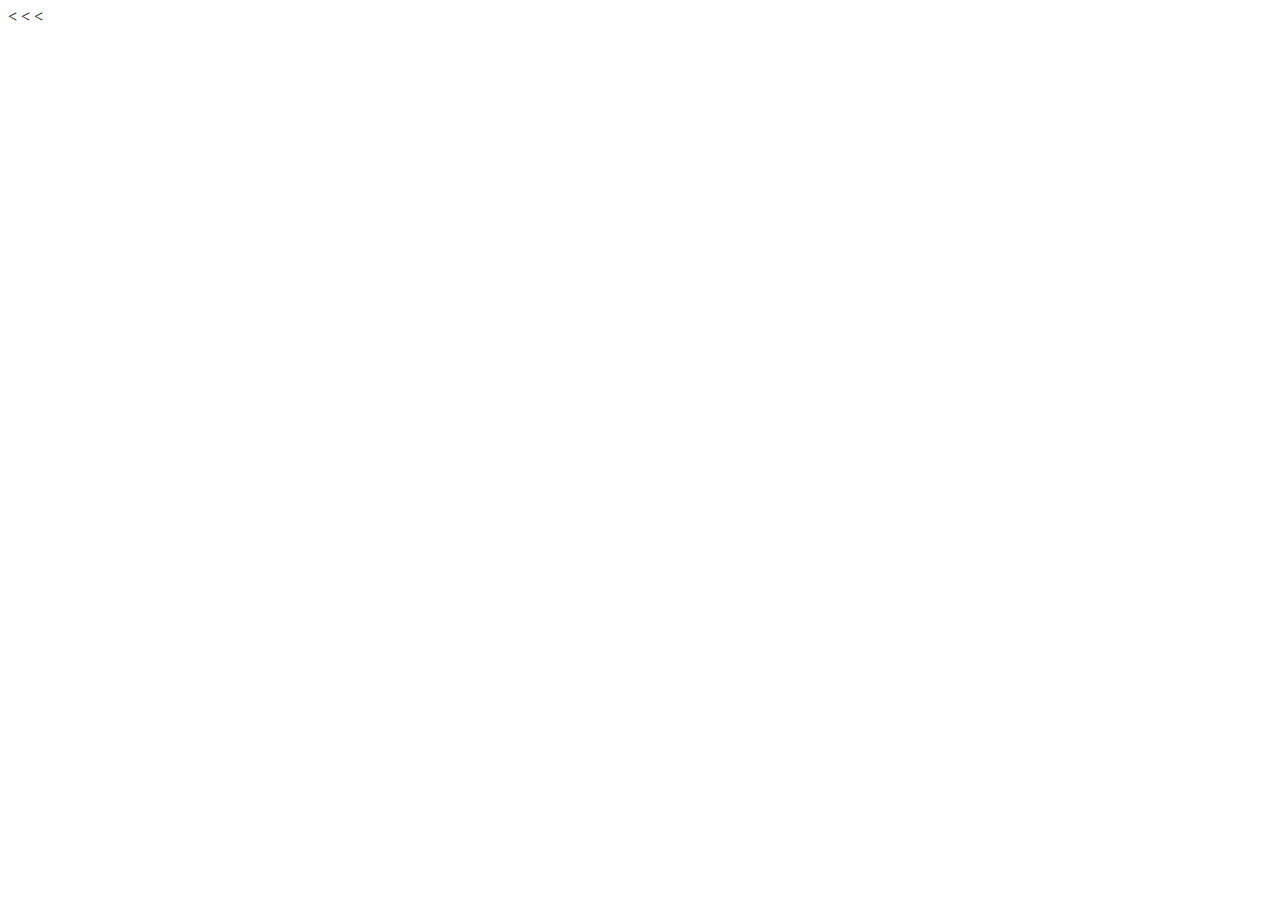
==== index.html @ 5e3ae1a4 "create base files, TODO list, setup oscillators" ====
< <!DOCTYPE html>
<html lang="en">

  <head>
    <<meta charset="utf-8">
    <<meta name="author" content="Lance Giles">
    <meta name="description" content="step sequencer and synthesizer">
    <link rel="stylesheet" href="style.css" />
    <title>Slaps</title>
  </head>

  <body>
<!-- start small and expand
1. an on/off button for an oscillator
-->

<!--
2. expand to two buttons for the same oscillator to extend
-->

<!--
3. add second oscillator with both buttons
-->

<!--
4. with the above accompished, expaning this to an arbitrary amount of steps and oscillators should be straightfoward
-->
  <body>
</html>
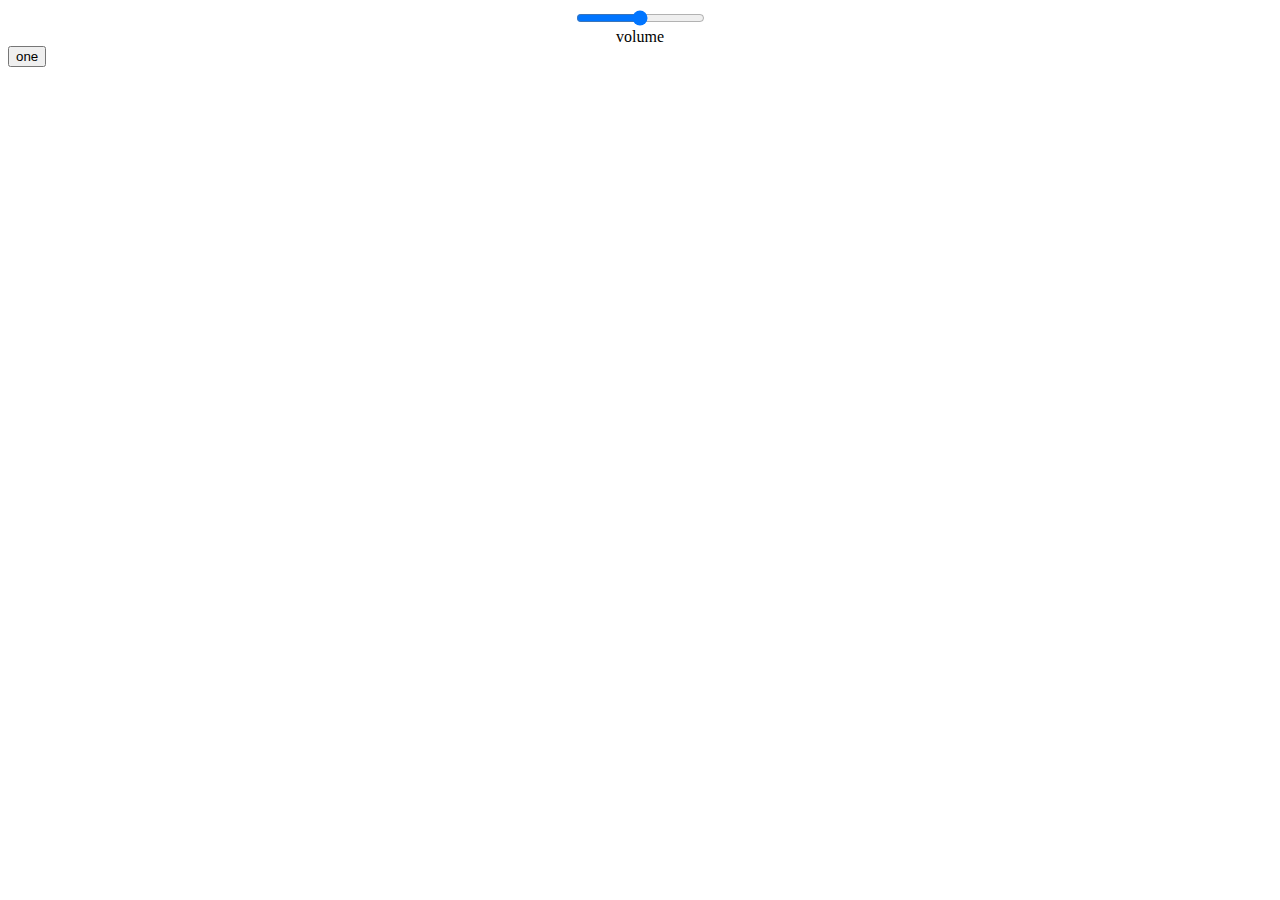
==== commit 289d954f: "add volume control" ====
--- a/index.html
+++ b/index.html
@@ -1,19 +1,29 @@
-< <!DOCTYPE html>
+<!DOCTYPE html>
 <html lang="en">
 
   <head>
-    <<meta charset="utf-8">
-    <<meta name="author" content="Lance Giles">
+    <meta charset="utf-8">
+    <meta name="author" content="Lance Giles">
     <meta name="description" content="step sequencer and synthesizer">
     <link rel="stylesheet" href="style.css" />
     <title>Slaps</title>
   </head>
 
   <body>
+
+    <div id="volume-control">
+      <input type="range" min="0" max="2" value="1" step="0.01" data-action="volume">
+      <datalist id="gain-vals">
+        <option value="0" label="min">
+        <option value="2" label="max">
+      </datalist>
+      <label for="volume">volume</label>
+    </div>
+
 <!-- start small and expand
 1. an on/off button for an oscillator
 -->
-
+<button id="osc1" class="oscillator">one</button>
 <!--
 2. expand to two buttons for the same oscillator to extend
 -->
--- a/style.css
+++ b/style.css
@@ -0,0 +1,5 @@
+#volume-control {
+	display: grid;
+	justify-items: center;
+	
+}
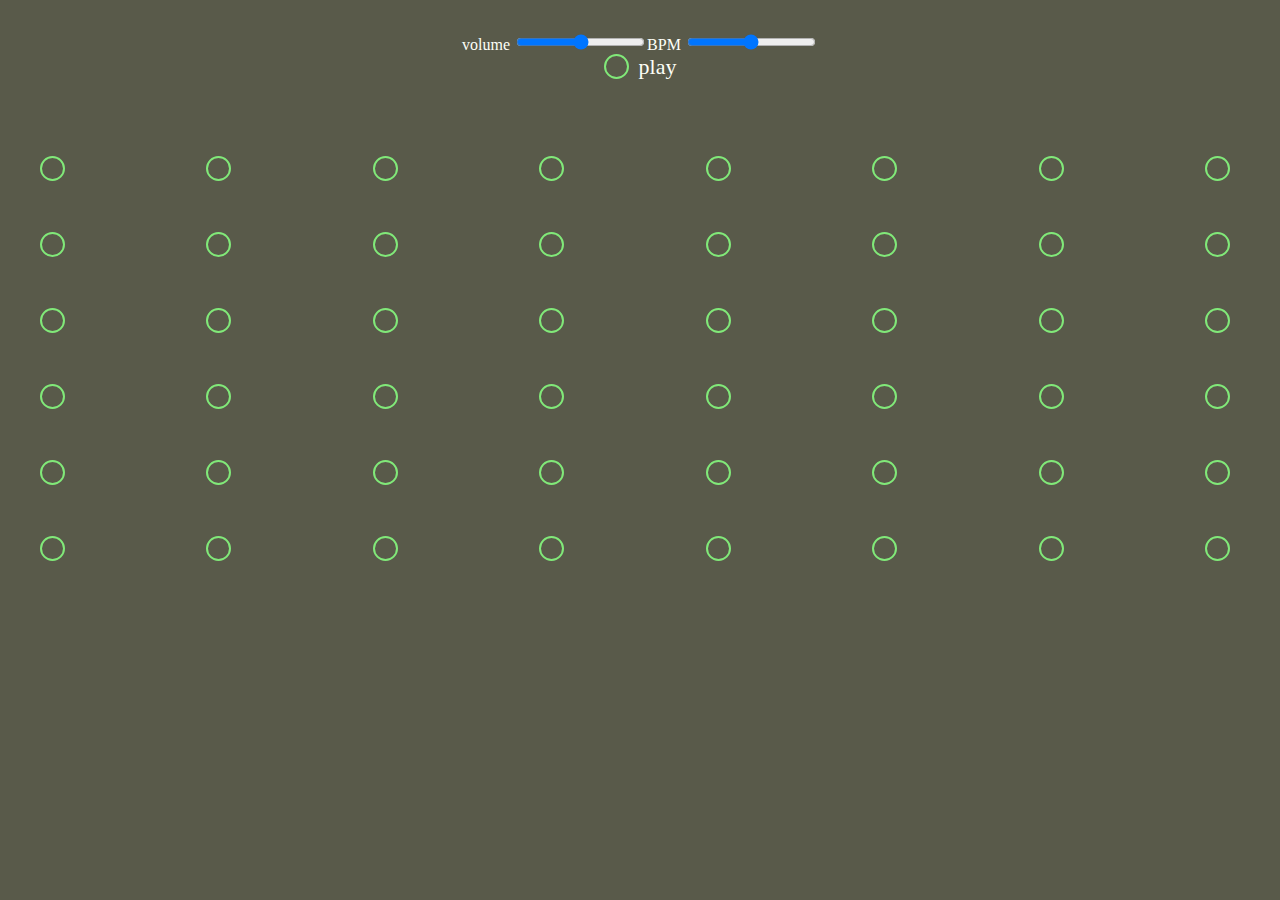
==== commit 2c942e0d: "redo appearance, add and tweak functionality" ====
--- a/index.html
+++ b/index.html
@@ -6,34 +6,252 @@
     <meta name="author" content="Lance Giles">
     <meta name="description" content="step sequencer and synthesizer">
     <link rel="stylesheet" href="style.css" />
-    <title>Slaps</title>
+    <title>Slaps - Step Sequencer</title>
+    <meta name="description" content="A simple instrument for web browsers" />
+    <meta name="viewport" content="width=device-width, initial-scale=1, shrink-to-fit=no" />
   </head>
 
   <body>
-
-    <div id="volume-control">
-      <input type="range" min="0" max="2" value="1" step="0.01" data-action="volume">
-      <datalist id="gain-vals">
-        <option value="0" label="min">
-        <option value="2" label="max">
-      </datalist>
-      <label for="volume">volume</label>
-    </div>
-
-<!-- start small and expand
-1. an on/off button for an oscillator
--->
-<button id="osc1" class="oscillator">one</button>
-<!--
-2. expand to two buttons for the same oscillator to extend
--->
-
-<!--
-3. add second oscillator with both buttons
--->
-
-<!--
-4. with the above accompished, expaning this to an arbitrary amount of steps and oscillators should be straightfoward
--->
-  <body>
+    <section id="controls">
+      <div id="sliders">
+        <div id="volume-control">
+          <label for="volume">volume</label>
+          <input type="range" min="0" max="2" value="1" step="0.01" data-action="volume">
+          <datalist id="gain-vals">
+            <option value="0" label="min">
+            <option value="2" label="max">
+          </datalist>
+        </div>
+        <div id="bpm-control">
+          <label for="bpm">BPM</label>
+          <input name="bpm" id="bpm" type="range" min="60" max="180" value="120" step="1" />
+       </div>
+      </div>
+      <div id="play-button">  
+        <label for="playBtn" class="container">play
+          <input type="checkbox" id="playBtn" />
+          <span class="checkmark"></span>
+        </label>
+      </div>
+  </section>
+
+	<section id="row-one">
+		<section class="pads">
+      <label for="v1n1" class="container"><p>Voice 1, Note 1</p>
+        <input type="checkbox" id="v1n1" />
+        <span class="checkmark"></span>
+      </label>
+			<label for="v1n2" class="container"><p>Voice 1, Note 2</p>
+        <input type="checkbox" id="v1n2" />
+        <span class="checkmark"></span>
+      </label>
+			<label for="v1n3" class="container"><p>Voice 1, Note 3</p>
+        <input type="checkbox" id="v1n3" />
+        <span class="checkmark"></span>
+      </label>
+			<label for="v1n4" class="container"><p>Voice 1, Note 4</p>
+        <input type="checkbox" id="v1n4" />
+        <span class="checkmark"></span>
+      </label>
+      <label for="v1n5" class="container"><p>Voice 1, Note 5</p>
+        <input type="checkbox" id="v1n5" />
+        <span class="checkmark"></span>
+      </label>
+			<label for="v1n6" class="container"><p>Voice 1, Note 6</p>
+        <input type="checkbox" id="v1n6" />
+        <span class="checkmark"></span>
+      </label>
+			<label for="v1n7" class="container"><p>Voice 1, Note 7</p>
+        <input type="checkbox" id="v1n7" />
+        <span class="checkmark"></span>
+      </label>
+			<label for="v1n8" class="container"><p>Voice 1, Note 8</p>
+        <input type="checkbox" id="v1n8" />
+        <span class="checkmark"></span>
+      </label>
+    </section>
+  </section>
+
+  <section id="row-two">
+    <section class="pads">
+      <label for="v2n1" class="container"><p>Voice 2, Note 1</p>
+        <input type="checkbox" id="v2n1" />
+        <span class="checkmark"></span>
+      </label>
+      <label for="v2n2" class="container"><p>Voice 2, Note 2</p>
+        <input type="checkbox" id="v2n2" />
+        <span class="checkmark"></span>
+      </label>
+      <label for="v2n3" class="container"><p>Voice 2, Note 3</p>
+        <input type="checkbox" id="v2n3" />
+        <span class="checkmark"></span>
+      </label>
+      <label for="v2n4" class="container"><p>Voice 2, Note 4</p>
+        <input type="checkbox" id="v2n4" />
+        <span class="checkmark"></span>
+      </label>
+      <label for="v2n5" class="container"><p>Voice 2, Note 5</p>
+        <input type="checkbox" id="v2n5" />
+        <span class="checkmark"></span>
+      </label>
+      <label for="v2n6" class="container"><p>Voice 2, Note 6</p>
+        <input type="checkbox" id="v2n6" />
+        <span class="checkmark"></span>
+      </label>
+      <label for="v2n7" class="container"><p>Voice 2, Note 7</p>
+        <input type="checkbox" id="v2n7" />
+        <span class="checkmark"></span>
+      </label>
+      <label for="v2n8" class="container"><p>Voice 2, Note 8</p>
+        <input type="checkbox" id="v2n8" />
+        <span class="checkmark"></span>
+      </label>
+    </section>
+  </section>
+  <section id="row-three">
+    <section class="pads">
+      <label for="v3n1" class="container"><p>Voice 3, Note 1</p>
+        <input type="checkbox" id="v3n1" />
+        <span class="checkmark"></span>
+      </label>
+      <label for="v3n2" class="container"><p>Voice 3, Note 2</p>
+        <input type="checkbox" id="v3n2" />
+        <span class="checkmark"></span>
+      </label>
+      <label for="v3n3" class="container"><p>Voice 3, Note 3</p>
+        <input type="checkbox" id="v3n3" />
+        <span class="checkmark"></span>
+      </label>
+      <label for="v3n4" class="container"><p>Voice 3, Note 4</p>
+        <input type="checkbox" id="v3n4" />
+        <span class="checkmark"></span>
+      </label>
+      <label for="v3n5" class="container"><p>Voice 3, Note 5</p>
+        <input type="checkbox" id="v3n5" />
+        <span class="checkmark"></span>
+      </label>
+      <label for="v3n6" class="container"><p>Voice 3, Note 6</p>
+        <input type="checkbox" id="v3n6" />
+        <span class="checkmark"></span>
+      </label>
+      <label for="v3n7" class="container"><p>Voice 3, Note 7</p>
+        <input type="checkbox" id="v3n7" />
+        <span class="checkmark"></span>
+      </label>
+      <label for="v3n8" class="container"><p>Voice 3, Note 8</p>
+        <input type="checkbox" id="v3n8" />
+        <span class="checkmark"></span>
+      </label>
+    </section>
+  </section>
+  <section id="row-four">
+    <section class="pads">
+      <label for="v4n1" class="container"><p>Voice 4, Note 1</p>
+        <input type="checkbox" id="v4n1" />
+        <span class="checkmark"></span>
+      </label>
+      <label for="v4n2" class="container"><p>Voice 4, Note 2</p>
+        <input type="checkbox" id="v4n2" />
+        <span class="checkmark"></span>
+      </label>
+      <label for="v4n3" class="container"><p>Voice 4, Note 3</p>
+        <input type="checkbox" id="v4n3" />
+        <span class="checkmark"></span>
+      </label>
+      <label for="v4n4" class="container"><p>Voice 4, Note 4</p>
+        <input type="checkbox" id="v4n4" />
+        <span class="checkmark"></span>
+      </label>
+      <label for="v4n5" class="container"><p>Voice 4, Note 5</p>
+        <input type="checkbox" id="v4n5" />
+        <span class="checkmark"></span>
+      </label>
+      <label for="v4n6" class="container"><p>Voice 4, Note 6</p>
+        <input type="checkbox" id="v4n6" />
+        <span class="checkmark"></span>
+      </label>
+      <label for="v4n7" class="container"><p>Voice 4, Note 7</p>
+        <input type="checkbox" id="v4n7" />
+        <span class="checkmark"></span>
+      </label>
+      <label for="v4n8" class="container"><p>Voice 4, Note 8</p>
+        <input type="checkbox" id="v4n8" />
+        <span class="checkmark"></span>
+      </label>
+    </section>
+  </section>
+  <section id="row-five">
+    <section class="pads">
+      <label for="v5n1" class="container"><p>Voice 5, Note 1</p>
+        <input type="checkbox" id="v5n1" />
+        <span class="checkmark"></span>
+      </label>
+      <label for="v5n2" class="container"><p>Voice 5, Note 2</p>
+        <input type="checkbox" id="v5n2" />
+        <span class="checkmark"></span>
+      </label>
+      <label for="v5n3" class="container"><p>Voice 5, Note 3</p>
+        <input type="checkbox" id="v5n3" />
+        <span class="checkmark"></span>
+      </label>
+      <label for="v5n4" class="container"><p>Voice 5, Note 4</p>
+        <input type="checkbox" id="v5n4" />
+        <span class="checkmark"></span>
+      </label>
+      <label for="v5n5" class="container"><p>Voice 5, Note 5</p>
+        <input type="checkbox" id="v5n5" />
+        <span class="checkmark"></span>
+      </label>
+      <label for="v5n6" class="container"><p>Voice 5, Note 6</p>
+        <input type="checkbox" id="v5n6" />
+        <span class="checkmark"></span>
+      </label>
+      <label for="v5n7" class="container"><p>Voice 5, Note 7</p>
+        <input type="checkbox" id="v5n7" />
+        <span class="checkmark"></span>
+      </label>
+      <label for="v5n8" class="container"><p>Voice 5, Note 8</p>
+        <input type="checkbox" id="v5n8" />
+        <span class="checkmark"></span>
+      </label>
+    </section>
+  </section>
+  <section id="row-six">
+    <section class="pads">
+      <label for="v6n1" class="container"><p>Voice 6, Note 1</p>
+        <input type="checkbox" id="v6n1" />
+        <span class="checkmark"></span>
+      </label>
+      <label for="v6n2" class="container"><p>Voice 6, Note 2</p>
+        <input type="checkbox" id="v6n2" />
+        <span class="checkmark"></span>
+      </label>
+      <label for="v6n3" class="container"><p>Voice 6, Note 3</p>
+        <input type="checkbox" id="v6n3" />
+        <span class="checkmark"></span>
+      </label>
+      <label for="v6n4" class="container"><p>Voice 6, Note 4</p>
+        <input type="checkbox" id="v6n4" />
+        <span class="checkmark"></span>
+      </label>
+      <label for="v6n5" class="container"><p>Voice 6, Note 5</p>
+        <input type="checkbox" id="v6n5" />
+        <span class="checkmark"></span>
+      </label>
+      <label for="v6n6" class="container"><p>Voice 6, Note 6</p>
+        <input type="checkbox" id="v6n6" />
+        <span class="checkmark"></span>
+      </label>
+      <label for="v6n7" class="container"><p>Voice 6, Note 7</p>
+        <input type="checkbox" id="v6n7" />
+        <span class="checkmark"></span>
+      </label>
+      <label for="v6n8" class="container"><p>Voice 6, Note 8</p>
+        <input type="checkbox" id="v6n8" />
+        <span class="checkmark"></span>
+      </label>
+    </section>
+  </section>
+    <script src="script.js"></script>
+  </body>
 </html>
--- a/style.css
+++ b/style.css
@@ -1,5 +1,78 @@
-#volume-control {
+:root {
+  --text: #FDFFF7;
+  --bg: #595A4A;
+  --green: #81E979;
+  --hover: #363635;
+  --other: #8FBB99;
+  --brightGreen: #B0FE76;
+}
+
+* {
+  box-sizing: border-box;
+}
+
+body {
+	background-color: var(--bg);
+	color: var(--text);
+}
+
+#controls {
 	display: grid;
 	justify-items: center;
-	
+  margin-top: 2rem;
+  margin-bottom: 2rem;
 }
+
+#sliders {
+  display: flex;
+}
+
+.container {
+  display: flex;
+  position: relative;
+  padding-left: 35px;
+  margin-bottom: 12px;
+  cursor: pointer;
+  font-size: 22px;
+  -webkit-user-select: none;
+  -moz-user-select: none;
+  -ms-user-select: none;
+  user-select: none;
+}
+
+.container input {
+  position: absolute;
+  opacity: 0;
+  cursor: pointer;
+  height: 0;
+  width: 0;
+}
+
+.checkmark {
+  position: absolute;
+  top: 0;
+  left: 0;
+  height: 25px;
+  width: 25px;
+  background-color: var(--bg);
+  border: solid var(--green) 2px;
+  border-radius: 50%;
+}
+
+.container:hover input ~ .checkmark {
+  background-color: var(--hover);
+}
+
+.container input:checked ~ .checkmark {
+  background-color: var(--green);
+}
+
+.pads {
+  display: flex;
+  justify-content: space-between;
+  padding: 2rem;
+}
+
+.pads p {
+  display: none;
+}
